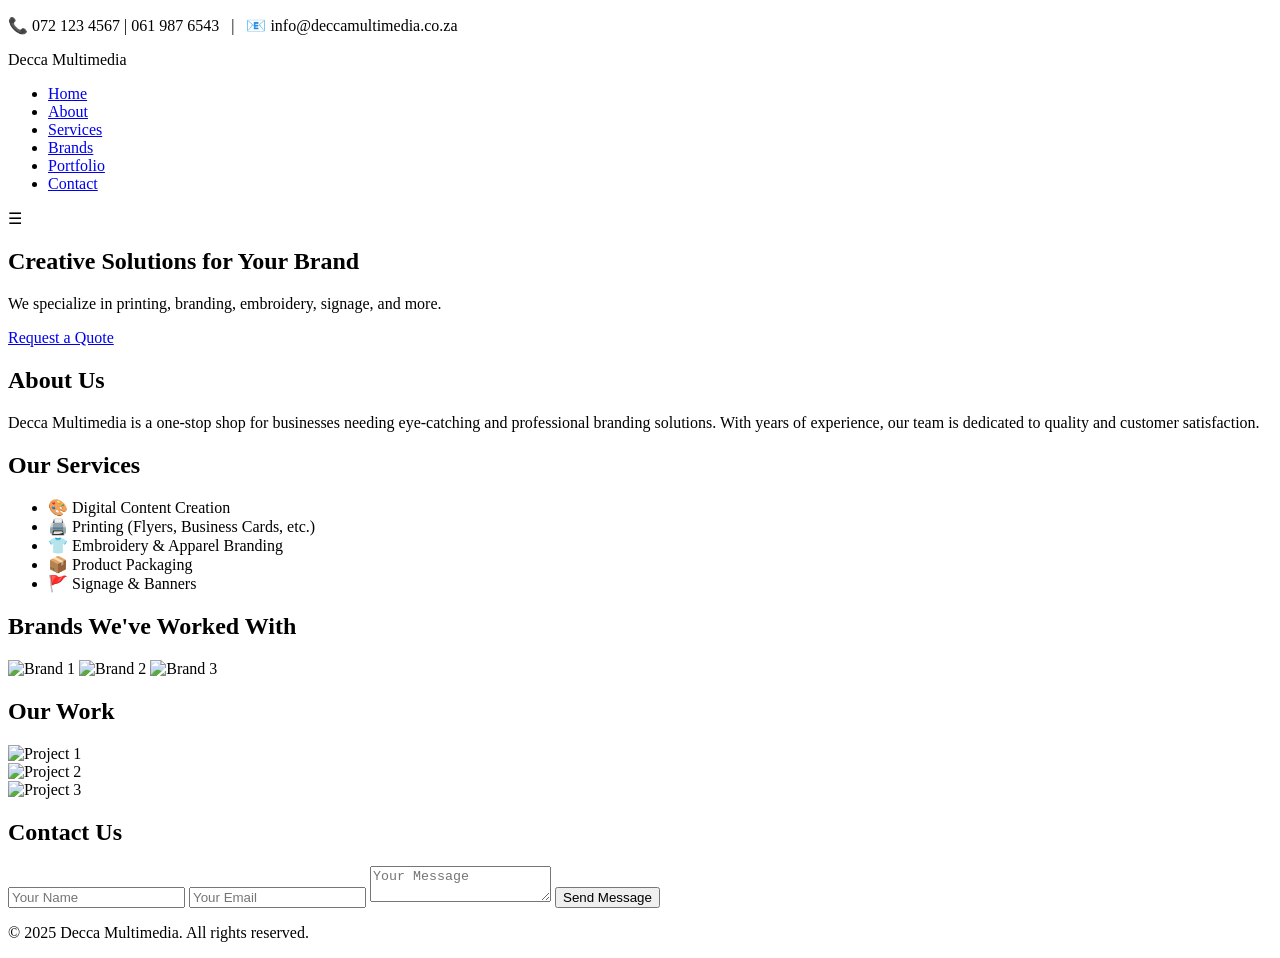
==== home.html @ 1783478b "First commit" ====
<!DOCTYPE html>
<html lang="en">
<head>
    <meta charset="UTF-8">
    <meta name="viewport" content="width=device-width, initial-scale=1.0">
    <title>Decca Multimedia | Home</title>
    <link rel="stylesheet" href="styles.css">
     <link rel="preconnect" href="https://fonts.googleapis.com">
  <link rel="preconnect" href="https://fonts.gstatic.com" crossorigin>
  <link href="https://fonts.googleapis.com/css2?family=Poppins:wght@400;600&display=swap" rel="stylesheet">
</head>
<body>
     <!-- Top Contact Info -->
  <div class="top-contact">
    <div class="container">
      <p>📞 072 123 4567 | 061 987 6543 &nbsp; | &nbsp; 📧 info@deccamultimedia.co.za</p>
    </div>
  </div>

   <!-- Navigation -->
  <header class="navbar">
    <div class="container">
      <div class="logo">Decca Multimedia</div>
      <nav>
        <ul class="nav-links" id="navLinks">
          <li><a href="#home">Home</a></li>
          <li><a href="#about">About</a></li>
          <li><a href="#services">Services</a></li>
          <li><a href="#brands">Brands</a></li>
          <li><a href="#portfolio">Portfolio</a></li>
          <li><a href="#contact">Contact</a></li>
        </ul>
        <div class="menu-toggle" id="menuToggle">☰</div>
      </nav>
    </div>
  </header>

   <!-- Hero Section -->
  <section class="hero" id="home">
    <div class="hero-content">
      <h1>Creative Solutions for Your Brand</h1>
      <p>We specialize in printing, branding, embroidery, signage, and more.</p>
      <a href="#contact" class="cta-button">Request a Quote</a>
    </div>
  </section>

  <!-- About Section -->
  <section class="about" id="about">
    <div class="container">
      <h2>About Us</h2>
      <p>Decca Multimedia is a one-stop shop for businesses needing eye-catching and professional branding solutions. With years of experience, our team is dedicated to quality and customer satisfaction.</p>
    </div>
  </section>

  <!-- Services Section -->
  <section class="services" id="services">
    <div class="container">
      <h2>Our Services</h2>
      <ul class="service-list">
        <li>🎨 Digital Content Creation</li>
        <li>🖨️ Printing (Flyers, Business Cards, etc.)</li>
        <li>👕 Embroidery & Apparel Branding</li>
        <li>📦 Product Packaging</li>
        <li>🚩 Signage & Banners</li>
      </ul>
    </div>
  </section>

  <!-- Brands Section -->
  <section class="brands" id="brands">
    <div class="container">
      <h2>Brands We've Worked With</h2>
      <div class="brands-logos">
        <!-- Replace with actual logos/images -->
        <img src="brand1.png" alt="Brand 1">
        <img src="brand2.png" alt="Brand 2">
        <img src="brand3.png" alt="Brand 3">
      </div>
    </div>
  </section>

  <!-- Portfolio / Carousel Section -->
  <section class="portfolio" id="portfolio">
    <div class="container">
      <h2>Our Work</h2>
      <div class="carousel-container" id="carouselContainer">
        <div class="carousel-slide"><img src="work1.jpg" alt="Project 1" /></div>
        <div class="carousel-slide"><img src="work2.jpg" alt="Project 2" /></div>
        <div class="carousel-slide"><img src="work3.jpg" alt="Project 3" /></div>
      </div>
    </div>
  </section>

  <!-- Contact Section -->
  <section class="contact" id="contact">
    <div class="container">
      <h2>Contact Us</h2>
      <form action="#" method="POST" class="contact-form">
        <input type="text" name="name" placeholder="Your Name" required />
        <input type="email" name="email" placeholder="Your Email" required />
        <textarea name="message" placeholder="Your Message" required></textarea>
        <button type="submit" class="cta-button">Send Message</button>
      </form>
    </div>
  </section>

  <!-- Footer -->
  <footer>
    <p>&copy; 2025 Decca Multimedia. All rights reserved.</p>
  </footer>
    

    <script src="js/index.js"></script>
</body>
</html>
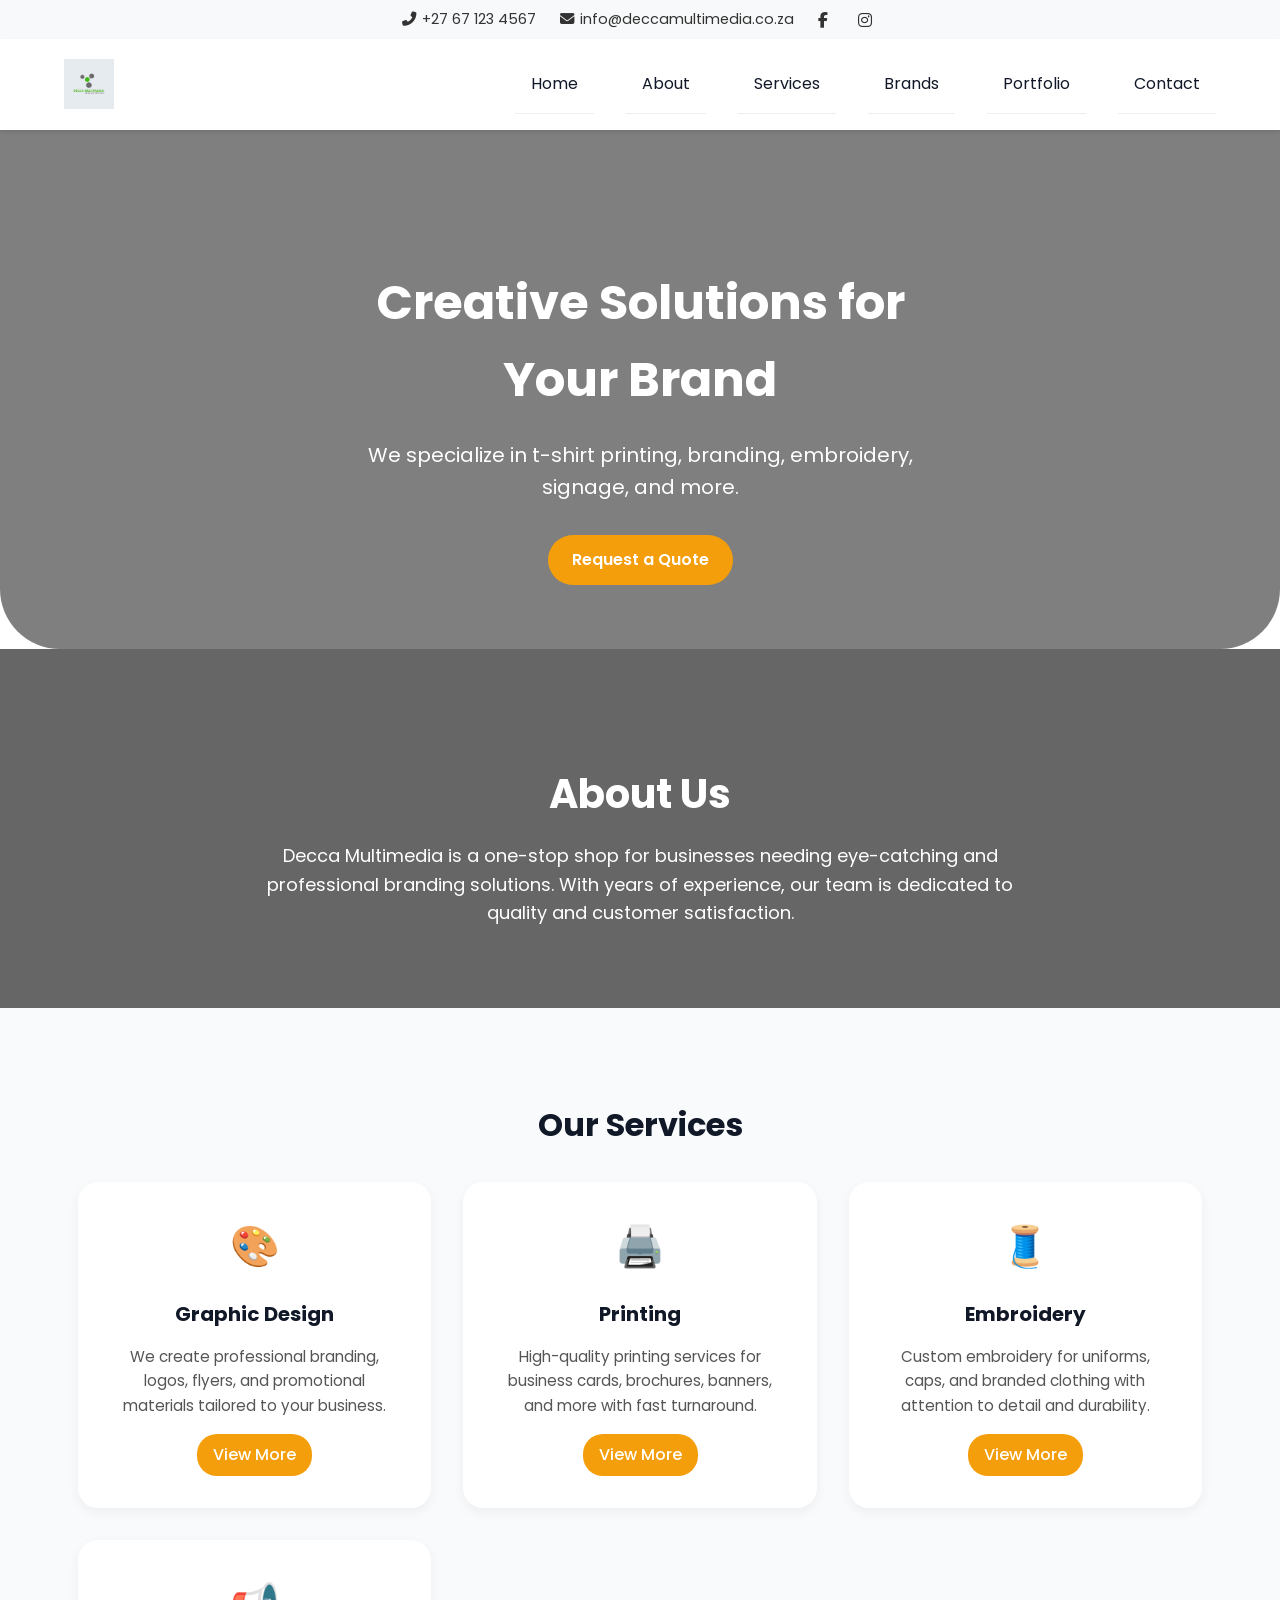
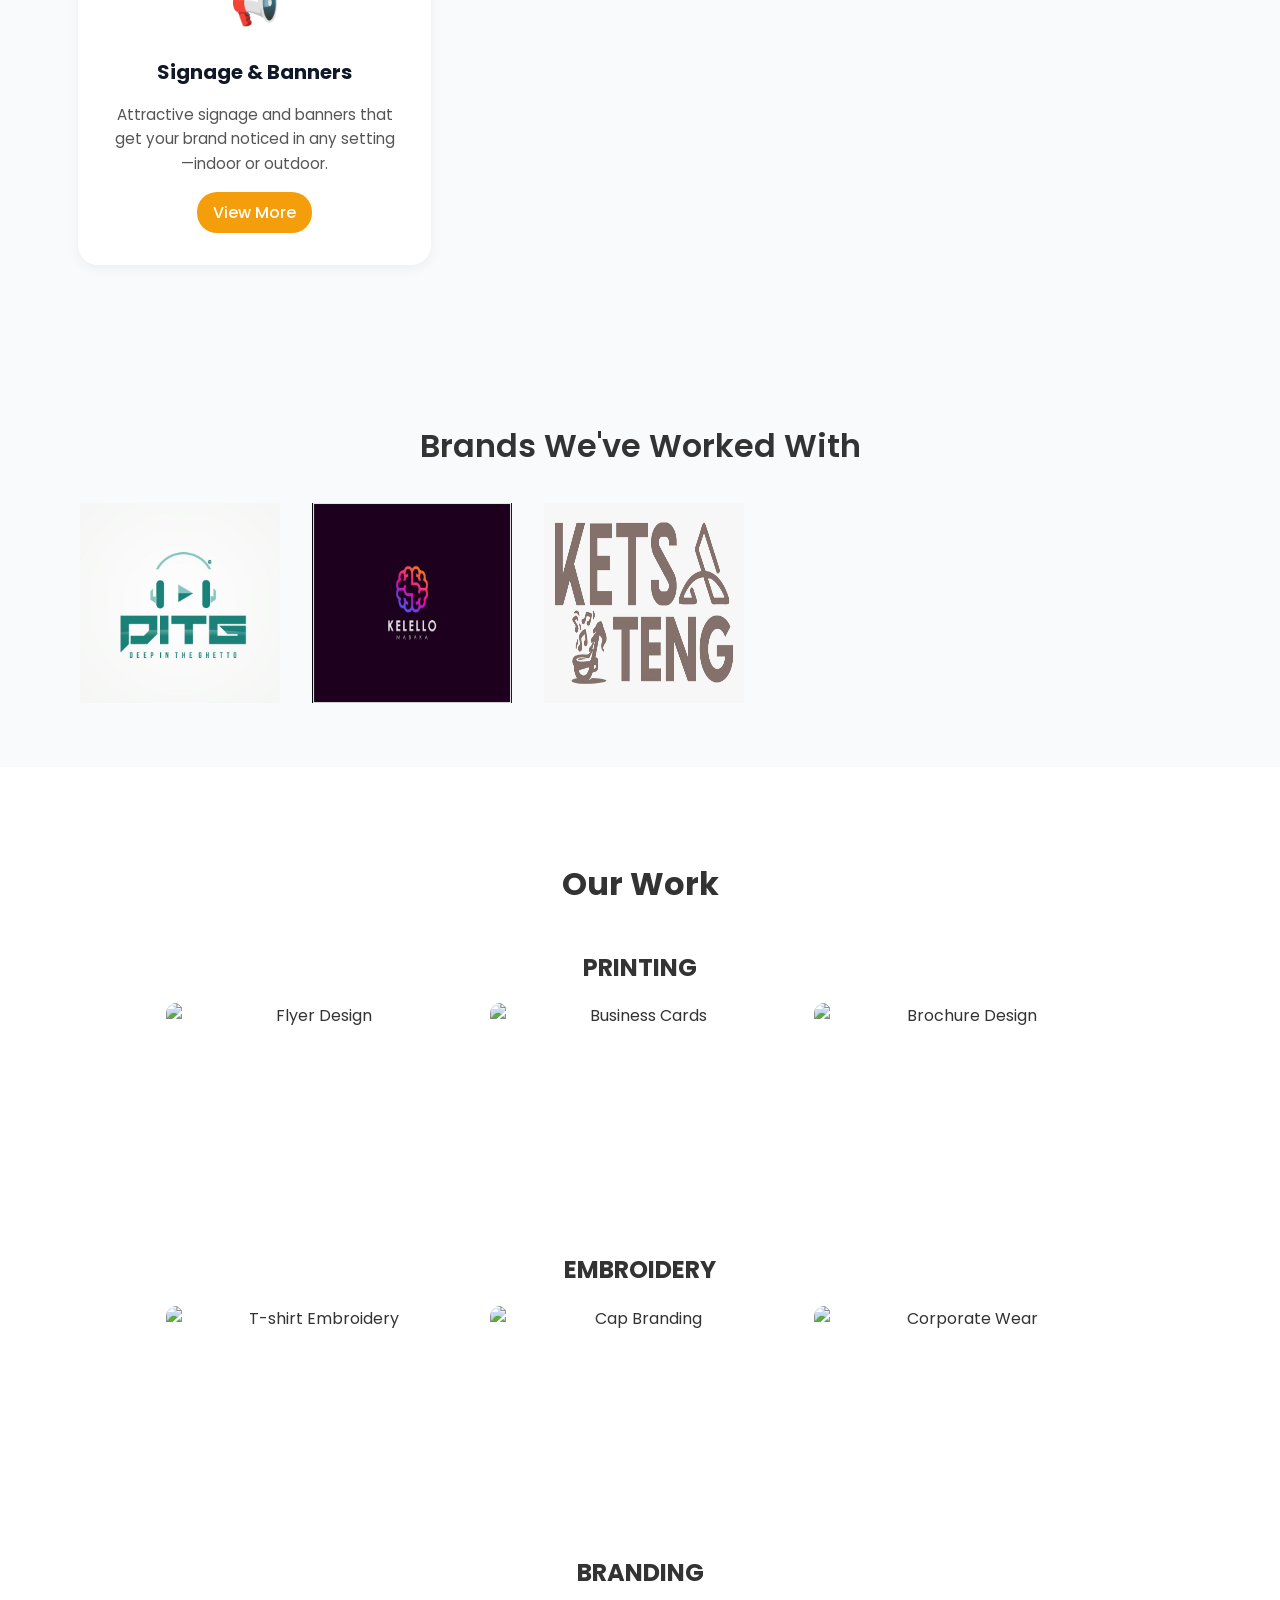
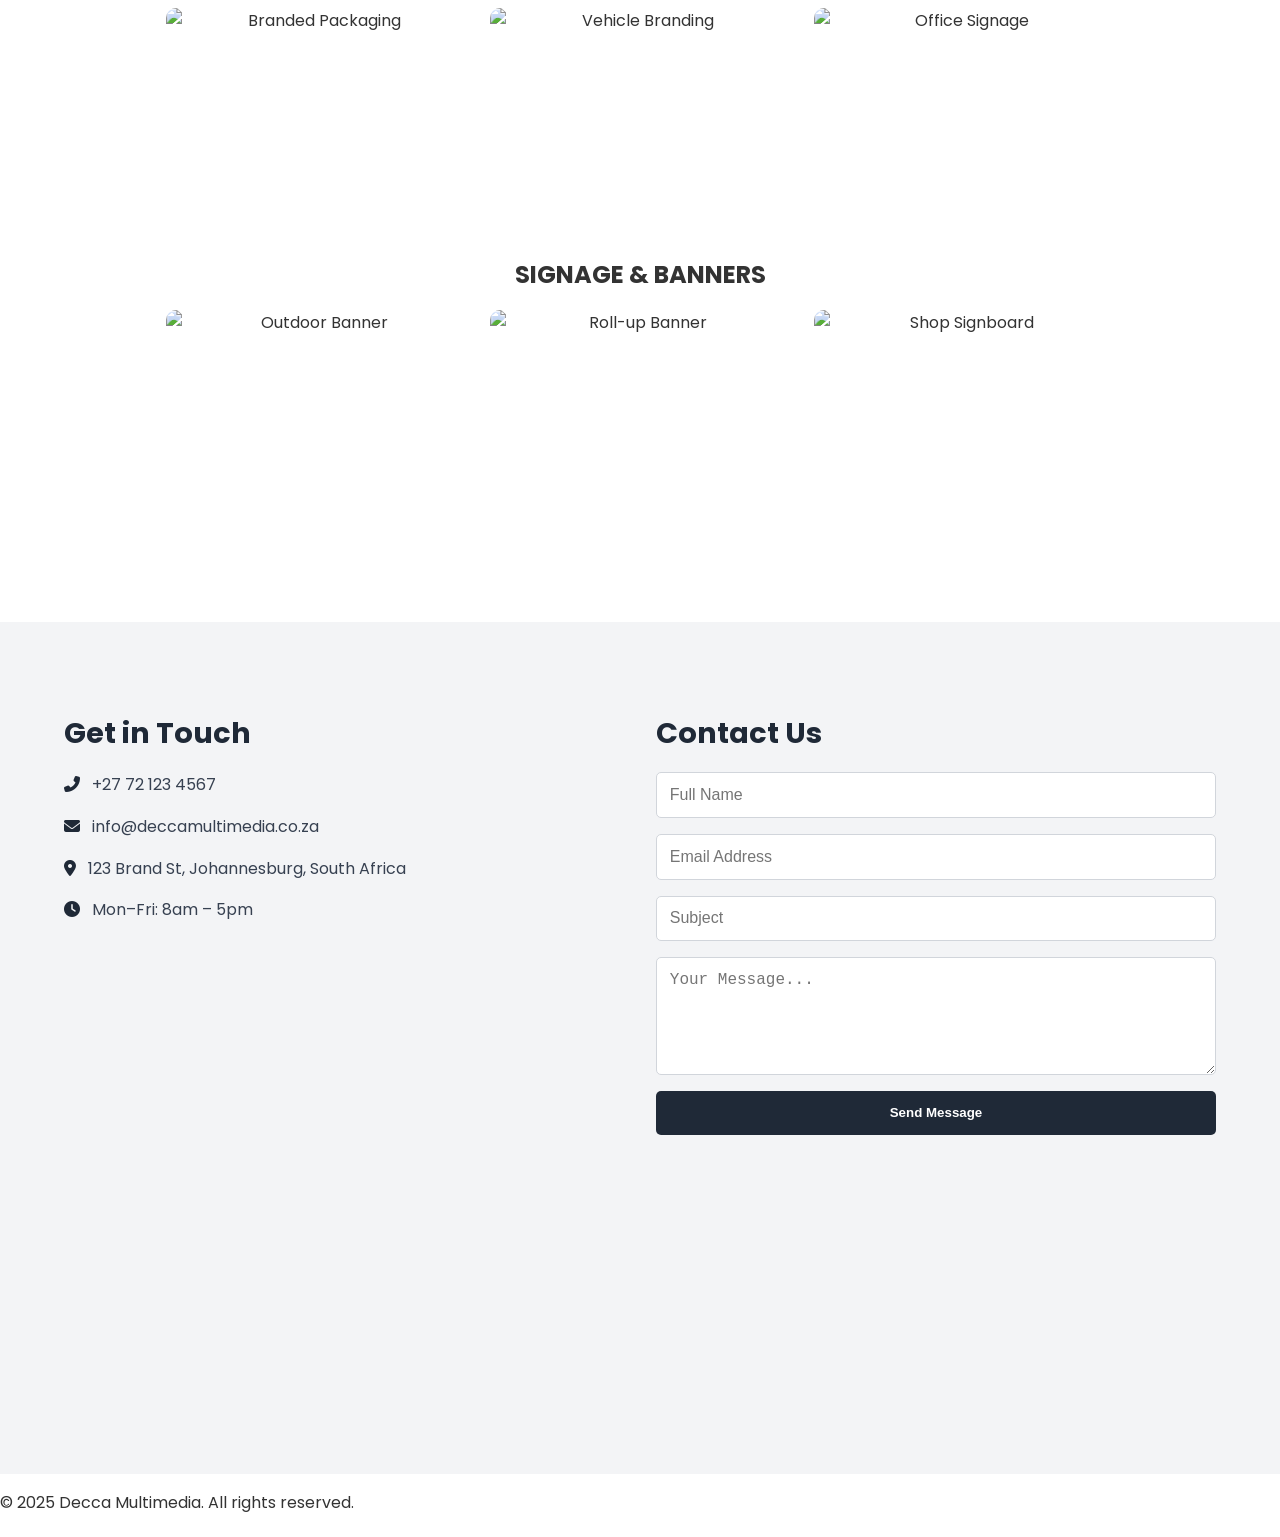
==== commit 569d28a5: "Layout updated" ====
--- a/home.html
+++ b/home.html
@@ -1,115 +1,275 @@
 <!DOCTYPE html>
 <html lang="en">
-<head>
-    <meta charset="UTF-8">
-    <meta name="viewport" content="width=device-width, initial-scale=1.0">
+  <head>
+    <meta charset="UTF-8" />
+    <meta name="viewport" content="width=device-width, initial-scale=1.0" />
     <title>Decca Multimedia | Home</title>
-    <link rel="stylesheet" href="styles.css">
-     <link rel="preconnect" href="https://fonts.googleapis.com">
-  <link rel="preconnect" href="https://fonts.gstatic.com" crossorigin>
-  <link href="https://fonts.googleapis.com/css2?family=Poppins:wght@400;600&display=swap" rel="stylesheet">
-</head>
-<body>
-     <!-- Top Contact Info -->
-  <div class="top-contact">
-    <div class="container">
-      <p>📞 072 123 4567 | 061 987 6543 &nbsp; | &nbsp; 📧 info@deccamultimedia.co.za</p>
+    <link rel="stylesheet" href="styles.css" />
+    <link rel="preconnect" href="https://fonts.googleapis.com" />
+    <link rel="preconnect" href="https://fonts.gstatic.com" crossorigin />
+    <link
+      href="https://fonts.googleapis.com/css2?family=Poppins:wght@400;600&display=swap"
+      rel="stylesheet"
+    />
+    <link
+      rel="stylesheet"
+      href="https://cdnjs.cloudflare.com/ajax/libs/font-awesome/6.5.0/css/all.min.css"
+    />
+    <link
+      rel="stylesheet"
+      href="https://cdnjs.cloudflare.com/ajax/libs/aos/2.3.4/aos.css"
+    />
+  </head>
+  <body>
+    <!-- Top Contact Information -->
+    <div class="top-contact">
+      <div class="contact-left">
+        <!-- <a href="tel:+27721234567"
+          ><i class="fas fa-phone-alt"></i> +27 72 123 4567</a
+        > -->
+        <a href="tel:+27671234567"
+          ><i class="fas fa-phone-alt"></i> +27 67 123 4567</a
+        >
+        <a href="mailto:info@deccamultimedia.co.za"
+          ><i class="fas fa-envelope"></i> info@deccamultimedia.co.za</a
+        >
+      </div>
+
+      <div class="contact-right">
+        <a href="https://facebook.com/deccamultimedia" target="_blank"
+          ><i class="fab fa-facebook-f"></i
+        ></a>
+        <a href="https://instagram.com/deccamultimedia" target="_blank"
+          ><i class="fab fa-instagram"></i
+        ></a>
+      </div>
     </div>
-  </div>
-
-   <!-- Navigation -->
-  <header class="navbar">
-    <div class="container">
-      <div class="logo">Decca Multimedia</div>
-      <nav>
-        <ul class="nav-links" id="navLinks">
-          <li><a href="#home">Home</a></li>
-          <li><a href="#about">About</a></li>
-          <li><a href="#services">Services</a></li>
-          <li><a href="#brands">Brands</a></li>
-          <li><a href="#portfolio">Portfolio</a></li>
-          <li><a href="#contact">Contact</a></li>
-        </ul>
-        <div class="menu-toggle" id="menuToggle">☰</div>
-      </nav>
-    </div>
-  </header>
-
-   <!-- Hero Section -->
-  <section class="hero" id="home">
-    <div class="hero-content">
-      <h1>Creative Solutions for Your Brand</h1>
-      <p>We specialize in printing, branding, embroidery, signage, and more.</p>
-      <a href="#contact" class="cta-button">Request a Quote</a>
-    </div>
-  </section>
-
-  <!-- About Section -->
-  <section class="about" id="about">
-    <div class="container">
-      <h2>About Us</h2>
-      <p>Decca Multimedia is a one-stop shop for businesses needing eye-catching and professional branding solutions. With years of experience, our team is dedicated to quality and customer satisfaction.</p>
-    </div>
-  </section>
-
-  <!-- Services Section -->
-  <section class="services" id="services">
-    <div class="container">
-      <h2>Our Services</h2>
-      <ul class="service-list">
-        <li>🎨 Digital Content Creation</li>
-        <li>🖨️ Printing (Flyers, Business Cards, etc.)</li>
-        <li>👕 Embroidery & Apparel Branding</li>
-        <li>📦 Product Packaging</li>
-        <li>🚩 Signage & Banners</li>
-      </ul>
-    </div>
-  </section>
-
-  <!-- Brands Section -->
-  <section class="brands" id="brands">
-    <div class="container">
-      <h2>Brands We've Worked With</h2>
-      <div class="brands-logos">
-        <!-- Replace with actual logos/images -->
-        <img src="brand1.png" alt="Brand 1">
-        <img src="brand2.png" alt="Brand 2">
-        <img src="brand3.png" alt="Brand 3">
-      </div>
-    </div>
-  </section>
-
-  <!-- Portfolio / Carousel Section -->
-  <section class="portfolio" id="portfolio">
-    <div class="container">
-      <h2>Our Work</h2>
-      <div class="carousel-container" id="carouselContainer">
-        <div class="carousel-slide"><img src="work1.jpg" alt="Project 1" /></div>
-        <div class="carousel-slide"><img src="work2.jpg" alt="Project 2" /></div>
-        <div class="carousel-slide"><img src="work3.jpg" alt="Project 3" /></div>
-      </div>
-    </div>
-  </section>
-
-  <!-- Contact Section -->
-  <section class="contact" id="contact">
-    <div class="container">
-      <h2>Contact Us</h2>
-      <form action="#" method="POST" class="contact-form">
-        <input type="text" name="name" placeholder="Your Name" required />
-        <input type="email" name="email" placeholder="Your Email" required />
-        <textarea name="message" placeholder="Your Message" required></textarea>
-        <button type="submit" class="cta-button">Send Message</button>
-      </form>
-    </div>
-  </section>
-
-  <!-- Footer -->
-  <footer>
-    <p>&copy; 2025 Decca Multimedia. All rights reserved.</p>
-  </footer>
-    
+
+    <!-- Navigation -->
+    <header class="navbar">
+      <div class="container">
+        <a href="#" class="logo">
+          <img src="images/decca-logo.jpg" alt="Decca Multimedia Logo" />
+        </a>
+
+        <nav>
+          <ul class="nav-links" id="navLinks">
+            <li><a href="#home">Home</a></li>
+            <li><a href="#about">About</a></li>
+            <li><a href="#services">Services</a></li>
+            <li><a href="#brands">Brands</a></li>
+            <li><a href="#portfolio">Portfolio</a></li>
+            <li><a href="#contact">Contact</a></li>
+          </ul>
+          <div class="menu-toggle" id="menuToggle">MENU ☰</div>
+        </nav>
+      </div>
+    </header>
+
+    <!-- Hero Section -->
+    <section class="hero" id="home">
+      <div class="hero-content">
+        <h1>Creative Solutions for Your Brand</h1>
+        <p>
+          We specialize in t-shirt printing, branding, embroidery, signage, and
+          more.
+        </p>
+        <a href="#contact" class="cta-button">Request a Quote</a>
+      </div>
+    </section>
+
+    <!-- About Section -->
+    <section class="about" id="about">
+      <div class="container">
+        <h2>About Us</h2>
+        <p>
+          Decca Multimedia is a one-stop shop for businesses needing
+          eye-catching and professional branding solutions. With years of
+          experience, our team is dedicated to quality and customer
+          satisfaction.
+        </p>
+      </div>
+    </section>
+
+    <!-- Services Section -->
+    <section id="services" class="services">
+      <div class="container">
+        <h2>Our Services</h2>
+        <div class="service-list">
+          <!-- Service Card 1 -->
+          <div class="service-card">
+            <div class="service-icon">🎨</div>
+            <h3>Graphic Design</h3>
+            <p>
+              We create professional branding, logos, flyers, and promotional
+              materials tailored to your business.
+            </p>
+            <a href="#graphic-design" class="view-more">View More</a>
+          </div>
+
+          <!-- Service Card 2 -->
+          <div class="service-card">
+            <div class="service-icon">🖨️</div>
+            <h3>Printing</h3>
+            <p>
+              High-quality printing services for business cards, brochures,
+              banners, and more with fast turnaround.
+            </p>
+            <a href="#printing" class="view-more">View More</a>
+          </div>
+
+          <!-- Service Card 3 -->
+          <div class="service-card">
+            <div class="service-icon">🧵</div>
+            <h3>Embroidery</h3>
+            <p>
+              Custom embroidery for uniforms, caps, and branded clothing with
+              attention to detail and durability.
+            </p>
+            <a href="#embroidery" class="view-more">View More</a>
+          </div>
+
+          <!-- Service Card 4 -->
+          <div class="service-card">
+            <div class="service-icon">📢</div>
+            <h3>Signage & Banners</h3>
+            <p>
+              Attractive signage and banners that get your brand noticed in any
+              setting—indoor or outdoor.
+            </p>
+            <a href="#signage" class="view-more">View More</a>
+          </div>
+        </div>
+      </div>
+    </section>
+
+    <!-- Brands Section -->
+    <section id="brands" class="brands">
+      <div class="container">
+        <h2>Brands We've Worked With</h2>
+        <div class="brand-slider">
+          <div class="brand-track">
+            <!-- Repeat images for seamless looping -->
+            <img src="images/brands/DITG.jpg" alt="Deep In The Ghetto" />
+            <img src="images/brands/kelello-mabaka.jpg" alt="Kelello Mabaka" />
+            <img src="images/brands/ketsa-teng.jpg" alt="Ketsa Teng" />
+            <!-- <img src="images/brand4.png" alt="Brand 4">
+        <img src="images/brand1.png" alt="Brand 1 Duplicate">
+        <img src="images/brand2.png" alt="Brand 2 Duplicate">
+        <img src="images/brand3.png" alt="Brand 3 Duplicate">
+        <img src="images/brand4.png" alt="Brand 4 Duplicate"> -->
+          </div>
+        </div>
+      </div>
+    </section>
+    <!-- Portfolio Section -->
+    <section id="portfolio" class="portfolio">
+      <div class="container">
+        <h2>Our Work</h2>
+
+        <!-- Category: Printing -->
+        <div class="portfolio-category">
+          <h3>Printing</h3>
+          <div class="portfolio-grid">
+            <img src="images/printing1.jpg" alt="Flyer Design" />
+            <img src="images/printing2.jpg" alt="Business Cards" />
+            <img src="images/printing3.jpg" alt="Brochure Design" />
+          </div>
+        </div>
+
+        <!-- Category: Embroidery -->
+        <div class="portfolio-category">
+          <h3>Embroidery</h3>
+          <div class="portfolio-grid">
+            <img src="images/embroidery1.jpg" alt="T-shirt Embroidery" />
+            <img src="images/embroidery2.jpg" alt="Cap Branding" />
+            <img src="images/embroidery3.jpg" alt="Corporate Wear" />
+          </div>
+        </div>
+
+        <!-- Category: Branding -->
+        <div class="portfolio-category">
+          <h3>Branding</h3>
+          <div class="portfolio-grid">
+            <img src="images/branding1.jpg" alt="Branded Packaging" />
+            <img src="images/branding2.jpg" alt="Vehicle Branding" />
+            <img src="images/branding3.jpg" alt="Office Signage" />
+          </div>
+        </div>
+
+        <!-- Category: Signage & Banners -->
+        <div class="portfolio-category">
+          <h3>Signage & Banners</h3>
+          <div class="portfolio-grid">
+            <img src="images/signage1.jpg" alt="Outdoor Banner" />
+            <img src="images/signage2.jpg" alt="Roll-up Banner" />
+            <img src="images/signage3.jpg" alt="Shop Signboard" />
+          </div>
+        </div>
+      </div>
+    </section>
+
+    <!-- Contact Section -->
+    <section id="contact" class="contact">
+      <div class="container contact-wrapper">
+        <!-- Left: Contact Info -->
+        <div class="contact-info" data-aos="fade-right">
+          <h2>Get in Touch</h2>
+          <p><i class="fas fa-phone-alt"></i> +27 72 123 4567</p>
+          <p><i class="fas fa-envelope"></i> info@deccamultimedia.co.za</p>
+          <p>
+            <i class="fas fa-map-marker-alt"></i> 123 Brand St, Johannesburg,
+            South Africa
+          </p>
+          <p><i class="fas fa-clock"></i> Mon–Fri: 8am – 5pm</p>
+        </div>
+
+        <!-- Right: Contact Form -->
+        <div class="contact-form">
+          <h2>Contact Us</h2>
+          <form action="#" method="POST">
+            <input type="text" name="name" placeholder="Full Name" required />
+            <input
+              type="email"
+              name="email"
+              placeholder="Email Address"
+              required
+            />
+            <input type="text" name="subject" placeholder="Subject" required />
+            <textarea
+              name="message"
+              rows="5"
+              placeholder="Your Message..."
+              required
+            ></textarea>
+            <button type="submit">Send Message</button>
+          </form>
+        </div>
+      </div>
+
+      <!-- Map Section -->
+      <div class="map">
+        <iframe
+          src="https://www.google.com/maps/embed?pb=!1m18!1m12!1m3!1d3582.024950716552!2d28.0473053144987!3d-26.204102983440584!2m3!1f0!2f0!3f0!3m2!1i1024!2i768!4f13.1!3m3!1m2!1s0x1e9509d74df6f8ef%3A0xc253a4d70b8b3c0e!2sJohannesburg!5e0!3m2!1sen!2sza!4v1623760951101!5m2!1sen!2sza"
+          width="100%"
+          height="300"
+          style="border: 0"
+          allowfullscreen=""
+          loading="lazy"
+        >
+        </iframe>
+      </div>
+    </section>
+
+    <!-- Footer -->
+    <footer>
+      <p>&copy; 2025 Decca Multimedia. All rights reserved.</p>
+    </footer>
 
     <script src="js/index.js"></script>
-</body>
-</html>+    <script src="https://cdnjs.cloudflare.com/ajax/libs/aos/2.3.4/aos.js"></script>
+    <script>
+      AOS.init();
+    </script>
+  </body>
+</html>
--- a/styles.css
+++ b/styles.css
@@ -0,0 +1,536 @@
+/* Mobile-first default styles */
+html {
+  scroll-behavior: smooth;
+}
+body {
+  font-family: 'Poppins', sans-serif;
+  margin: 0;
+  padding: 0;
+  line-height: 1.6;
+  color: #333;
+  background-color: #fff;
+}
+
+.container {
+  width: 90%;
+  margin: 0 auto;
+  max-width: 1200px;
+}
+/* Top Contact Info */
+.top-contact {
+  display: flex;
+  flex-direction: column;
+  justify-content: center;
+  align-items: center;
+  padding: 0.5rem 1rem;
+  background-color: #f8f9fa;
+  font-size: 0.9rem;
+  color: #333;
+}
+
+.top-contact a {
+  color: #333;
+  text-decoration: none;
+  margin: 0.2rem 0.5rem;
+  display: inline-flex;
+  align-items: center;
+}
+
+.top-contact a i {
+  margin-right: 6px;
+}
+
+.contact-left,
+.contact-right {
+  display: flex;
+  flex-wrap: wrap;
+  justify-content: center;
+  align-items: center;
+}
+
+.contact-right a {
+  font-size: 1rem;
+  margin-left: 10px;
+  transition: color 0.3s ease;
+}
+
+.contact-right a:hover {
+  color: #1d4ed8;
+}
+
+/* Tablet and up */
+@media (min-width: 768px) {
+  .top-contact {
+    flex-direction: row;
+  }
+
+  .contact-left {
+    justify-content: flex-start;
+  }
+
+  .contact-right {
+    justify-content: flex-end;
+  }
+
+  .top-contact a {
+    margin: 0 0.75rem;
+  }
+}
+
+/* Navigation Bar */
+.navbar {
+  background-color: #fff;
+  box-shadow: 0 2px 4px rgba(0, 0, 0, 0.1);
+  position: sticky;
+  top: 0;
+  z-index: 1000;
+}
+
+.navbar .container {
+  display: flex;
+  justify-content: space-between;
+  align-items: center;
+  padding: 1rem 0;
+}
+
+.logo img {
+  height: 50px; /* Adjust height to fit nicely in nav */
+  width: auto;
+  object-fit: contain;
+  display: block;
+}
+
+@media (max-width: 768px) {
+  .logo img {
+    height: 40px; /* Slightly smaller logo on mobile */
+  }
+}
+
+/* Navigation Section */
+.nav-links {
+  list-style: none;
+  padding: 0;
+  margin: 0;
+  display: none;
+  flex-direction: column;
+  background-color: #fff;
+  position: absolute;
+  top: 100%;
+  left: 0;
+  width: 100%;
+  border-top: 1px solid #ddd;
+}
+
+.nav-links li {
+  border-bottom: 1px solid #eee;
+}
+
+.nav-links a {
+  display: block;
+  padding: 1rem;
+  text-decoration: none;
+  color: #111827;
+  transition: background 0.3s;
+}
+
+.nav-links a:hover {
+  background-color: #f3f4f6;
+}
+
+.menu-toggle {
+  font-size: 1.5rem;
+  cursor: pointer;
+  color: #111827;
+}
+
+/* Show nav on medium and larger screens */
+@media (min-width: 768px) {
+  .nav-links {
+    display: flex;
+    position: static;
+    flex-direction: row;
+    gap: 2rem;
+    border: none;
+    background: none;
+  }
+
+  .menu-toggle {
+    display: none;
+  }
+}
+
+/* Hero Section */
+.hero {
+  position: relative;
+  background: url('https://media.istockphoto.com/id/2149181352/photo/portrait-of-print-shop-worker-using-heating-press-on-textile-product.jpg?s=1024x1024&w=is&k=20&c=sspBN5gaa6JrV4J2sNCflNQURsnlLBl7uGQqFxxwc74=')
+    center/cover no-repeat;
+  color: #fff;
+  text-align: center;
+  padding: 6rem 1rem 4rem;
+  overflow: hidden;
+  border-bottom-left-radius: 60px;
+  border-bottom-right-radius: 60px;
+}
+
+.hero::before {
+  content: '';
+  position: absolute;
+  top: 0;
+  right: 0;
+  bottom: 0;
+  left: 0;
+  background: rgba(0, 0, 0, 0.5);
+  z-index: 0;
+}
+
+.hero-content {
+  position: relative;
+  z-index: 1;
+  max-width: 600px;
+  margin: 0 auto;
+}
+
+.hero h1 {
+  font-size: 2rem;
+  margin-bottom: 1rem;
+}
+
+.hero p {
+  font-size: 1rem;
+  margin-bottom: 2rem;
+}
+
+.cta-button {
+  display: inline-block;
+  background-color: #f59e0b;
+  color: #fff;
+  padding: 0.75rem 1.5rem;
+  text-decoration: none;
+  border-radius: 30px;
+  font-weight: 600;
+  transition: background 0.3s;
+}
+
+.cta-button:hover {
+  background-color: #d97706;
+}
+
+@media (min-width: 768px) {
+  .hero h1 {
+    font-size: 3rem;
+  }
+
+  .hero p {
+    font-size: 1.25rem;
+  }
+}
+
+/* About Section */
+.about {
+  position: relative;
+  background: url('https://media.istockphoto.com/id/1266994277/photo/we-are-unique-digital-print-workshop-so-we-are-perfect-for-your-alternative-style.jpg?s=1024x1024&w=is&k=20&c=uir3tFNSc2ywRLez37ad1x9d-uoOeJHxKv5n6hFkNTM=')
+    center/cover fixed no-repeat;
+  color: #fff;
+  text-align: center;
+  padding: 5rem 1rem;
+  z-index: 1;
+}
+
+.about::before {
+  content: '';
+  position: absolute;
+  top: 0;
+  left: 0;
+  right: 0;
+  bottom: 0;
+  background-color: rgba(0, 0, 0, 0.6);
+  z-index: 0;
+}
+
+.about .container {
+  position: relative;
+  z-index: 1;
+}
+
+.about h2 {
+  font-size: 2rem;
+  margin-bottom: 1rem;
+}
+
+.about p {
+  font-size: 1rem;
+  max-width: 800px;
+  margin: 0 auto;
+}
+
+@media (min-width: 768px) {
+  .about h2 {
+    font-size: 2.5rem;
+  }
+
+  .about p {
+    font-size: 1.125rem;
+  }
+}
+
+/* Services Section */
+.services {
+  padding: 4rem 1rem;
+  background-color: #f9fafb;
+  text-align: center;
+}
+
+.services h2 {
+  font-size: 2rem;
+  margin-bottom: 2rem;
+  color: #111827;
+}
+
+.service-list {
+  display: grid;
+  gap: 2rem;
+  grid-template-columns: 1fr;
+}
+
+.service-card {
+  background-color: #fff;
+  padding: 2rem;
+  border-radius: 20px;
+  box-shadow: 0 4px 12px rgba(0, 0, 0, 0.05);
+  transition: transform 0.3s;
+}
+
+.service-card:hover {
+  transform: translateY(-5px);
+}
+
+.service-icon {
+  font-size: 2.5rem;
+  margin-bottom: 1rem;
+  color: #f59e0b;
+}
+
+.service-card h3 {
+  font-size: 1.25rem;
+  margin-bottom: 0.5rem;
+  color: #111827;
+}
+
+.service-card p {
+  font-size: 0.95rem;
+  color: #555;
+  margin-bottom: 1rem;
+}
+
+.service-card .view-more {
+  display: inline-block;
+  padding: 0.5rem 1rem;
+  background-color: #f59e0b;
+  color: #fff;
+  border-radius: 20px;
+  text-decoration: none;
+  font-weight: 500;
+  transition: background 0.3s;
+}
+
+.service-card .view-more:hover {
+  background-color: #d97706;
+}
+
+@media (min-width: 640px) {
+  .service-list {
+    grid-template-columns: repeat(2, 1fr);
+  }
+}
+
+@media (min-width: 1024px) {
+  .service-list {
+    grid-template-columns: repeat(3, 1fr);
+  }
+}
+
+/* Brands Section */
+.brands {
+  padding: 4rem 0;
+  background-color: #f9fafb;
+  text-align: center;
+}
+
+.brands h2 {
+  margin-bottom: 2rem;
+  font-size: 2rem;
+  font-weight: 600;
+}
+
+.brand-slider {
+  overflow: hidden;
+  position: relative;
+}
+
+.brand-track {
+  display: flex;
+  width: calc(250px * 8); /* Adjust based on number of images */
+  animation: scrollBrands 20s linear infinite;
+}
+
+.brand-track img {
+  width: 200px;
+  height: auto;
+  margin: 0 1rem;
+  flex-shrink: 0;
+}
+
+/* Animation */
+@keyframes scrollBrands {
+  0% {
+    transform: translateX(0%);
+  }
+  100% {
+    transform: translateX(-50%);
+  }
+}
+
+/* Responsive tweak */
+@media (max-width: 600px) {
+  .brand-track img {
+    width: 150px;
+    margin: 0 0.5rem;
+  }
+}
+
+/* Portfolio Section */
+.portfolio {
+  padding: 4rem 0;
+  background-color: #fff;
+  text-align: center;
+}
+
+.portfolio h2 {
+  font-size: 2rem;
+  margin-bottom: 2.5rem;
+}
+
+.portfolio-category {
+  margin-bottom: 3rem;
+}
+
+.portfolio-category h3 {
+  font-size: 1.5rem;
+  margin-bottom: 1rem;
+  text-transform: uppercase;
+  color: #333;
+}
+
+.portfolio-grid {
+  display: flex;
+  flex-wrap: wrap;
+  justify-content: center;
+  gap: 1.5rem;
+}
+
+.portfolio-grid img {
+  width: 300px;
+  height: 200px;
+  object-fit: cover;
+  border-radius: 10px;
+  transition: transform 0.3s ease, box-shadow 0.3s ease;
+}
+
+.portfolio-grid img:hover {
+  transform: scale(1.05);
+  box-shadow: 0 8px 20px rgba(0, 0, 0, 0.15);
+}
+
+/* Mobile first */
+@media (max-width: 768px) {
+  .portfolio-grid img {
+    width: 90%;
+    height: auto;
+  }
+}
+
+/* Contact Section */
+.contact {
+  padding: 4rem 0 0;
+  background-color: #f3f4f6;
+}
+
+.contact-wrapper {
+  display: flex;
+  flex-wrap: wrap;
+  gap: 2rem;
+  justify-content: space-between;
+}
+.contact-info i {
+  margin-right: 8px;
+  color: #1f2937;
+}
+
+.contact-info,
+.contact-form {
+  flex: 1;
+  min-width: 280px;
+}
+
+.contact-info h2,
+.contact-form h2 {
+  margin-bottom: 1rem;
+  font-size: 1.8rem;
+  color: #1f2937;
+}
+
+.contact-info p {
+  margin-bottom: 0.8rem;
+  font-size: 1rem;
+  color: #374151;
+}
+
+.contact-form form {
+  display: flex;
+  flex-direction: column;
+  gap: 1rem;
+}
+
+.contact-form input,
+.contact-form textarea {
+  padding: 0.8rem;
+  border: 1px solid #d1d5db;
+  border-radius: 5px;
+  font-size: 1rem;
+  background: #fff;
+}
+
+.contact-form textarea {
+  resize: vertical;
+}
+
+.contact-form button {
+  padding: 0.9rem;
+  background-color: #1f2937;
+  color: #fff;
+  border: none;
+  border-radius: 5px;
+  font-weight: 600;
+  cursor: pointer;
+  transition: background 0.3s ease;
+}
+
+.contact-form button:hover {
+  background-color: #111827;
+}
+
+/* Map */
+.map {
+  margin-top: 2rem;
+}
+
+/* Responsive */
+@media (max-width: 768px) {
+  .contact-wrapper {
+    flex-direction: column;
+  }
+
+  .map iframe {
+    height: 250px;
+  }
+}
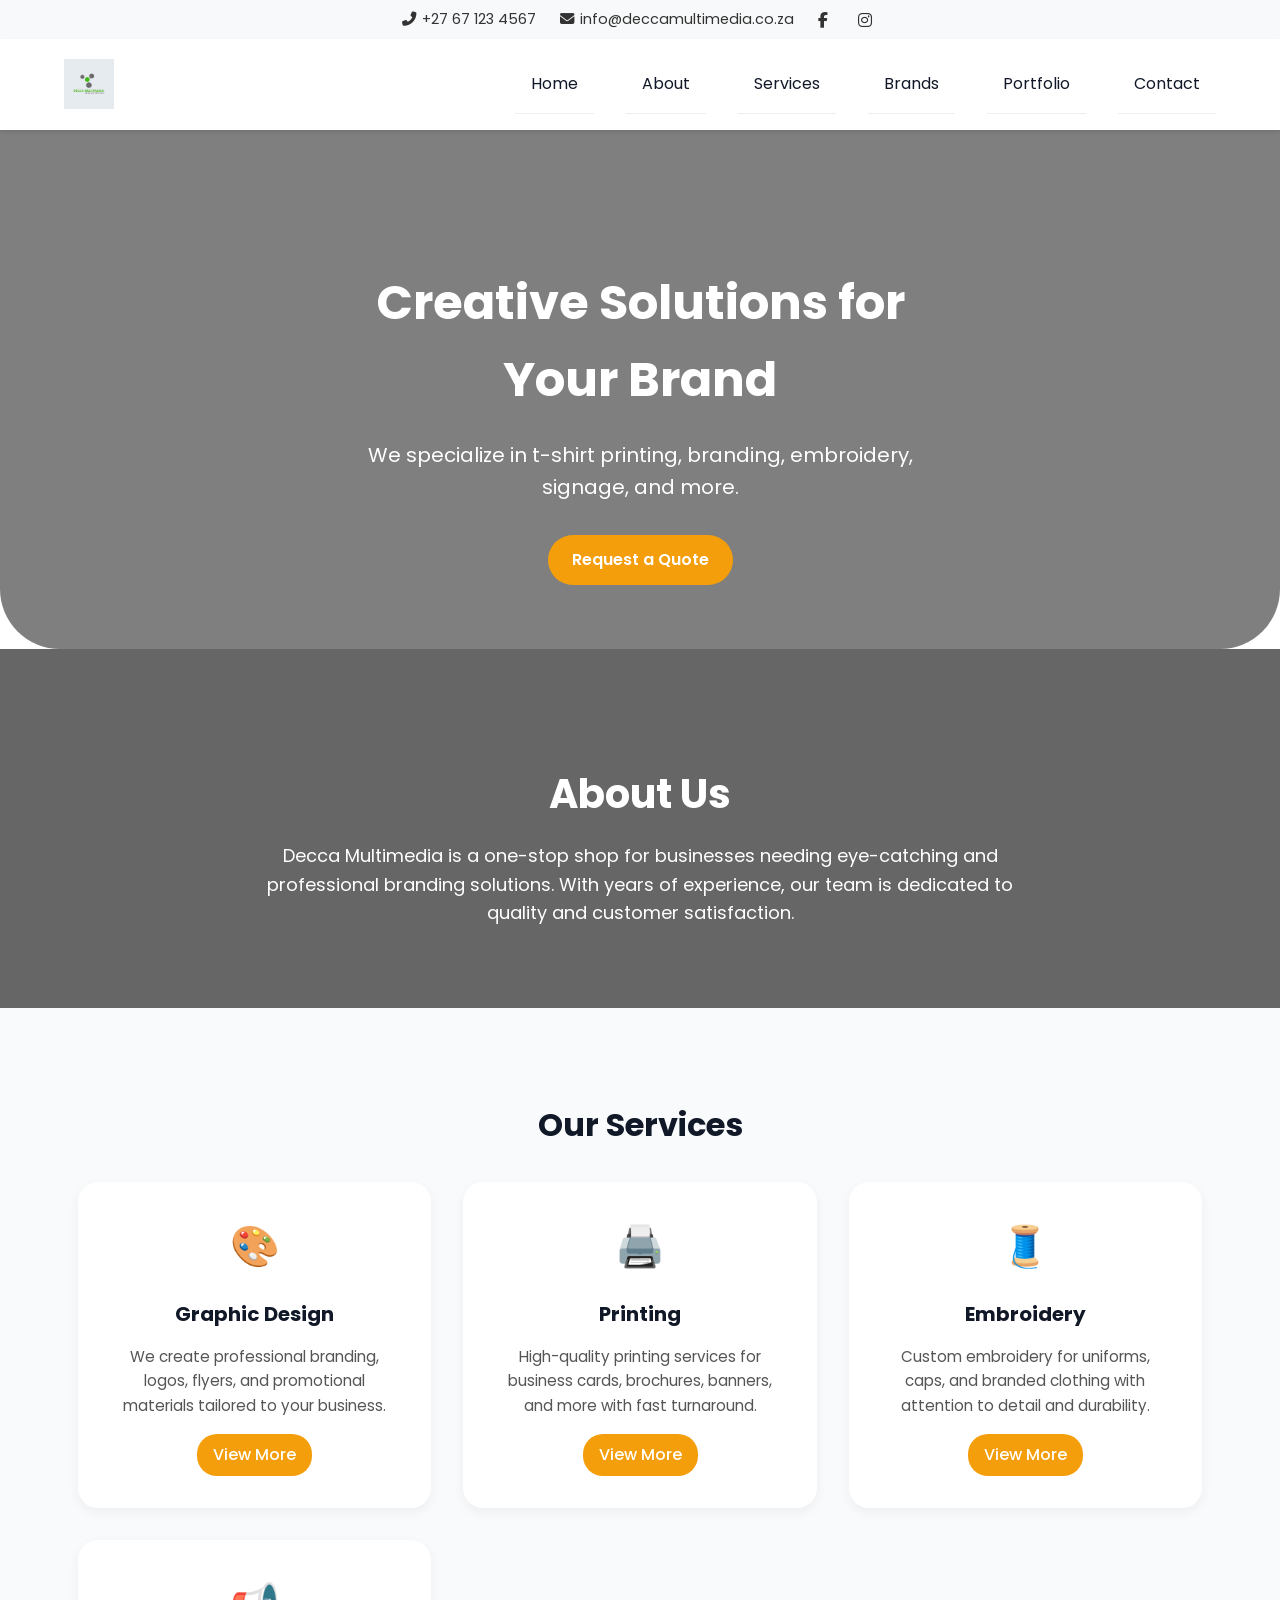
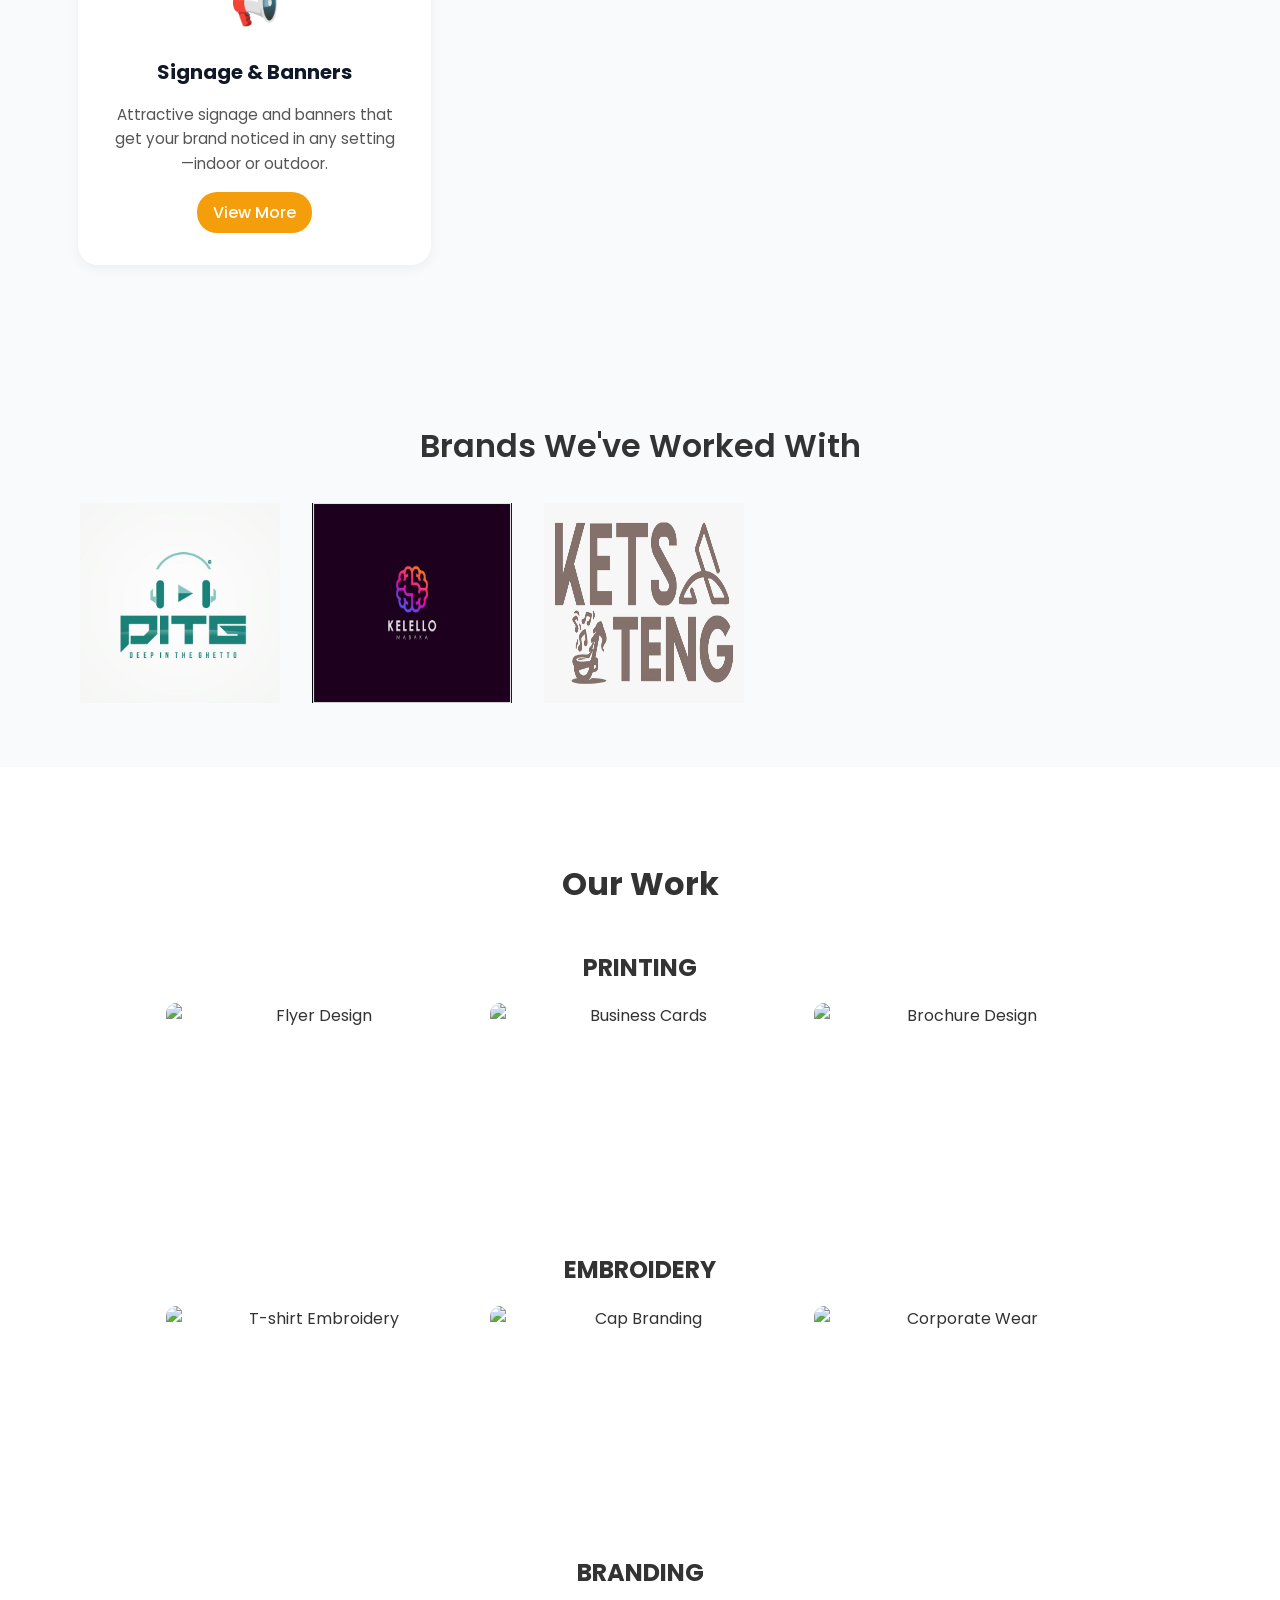
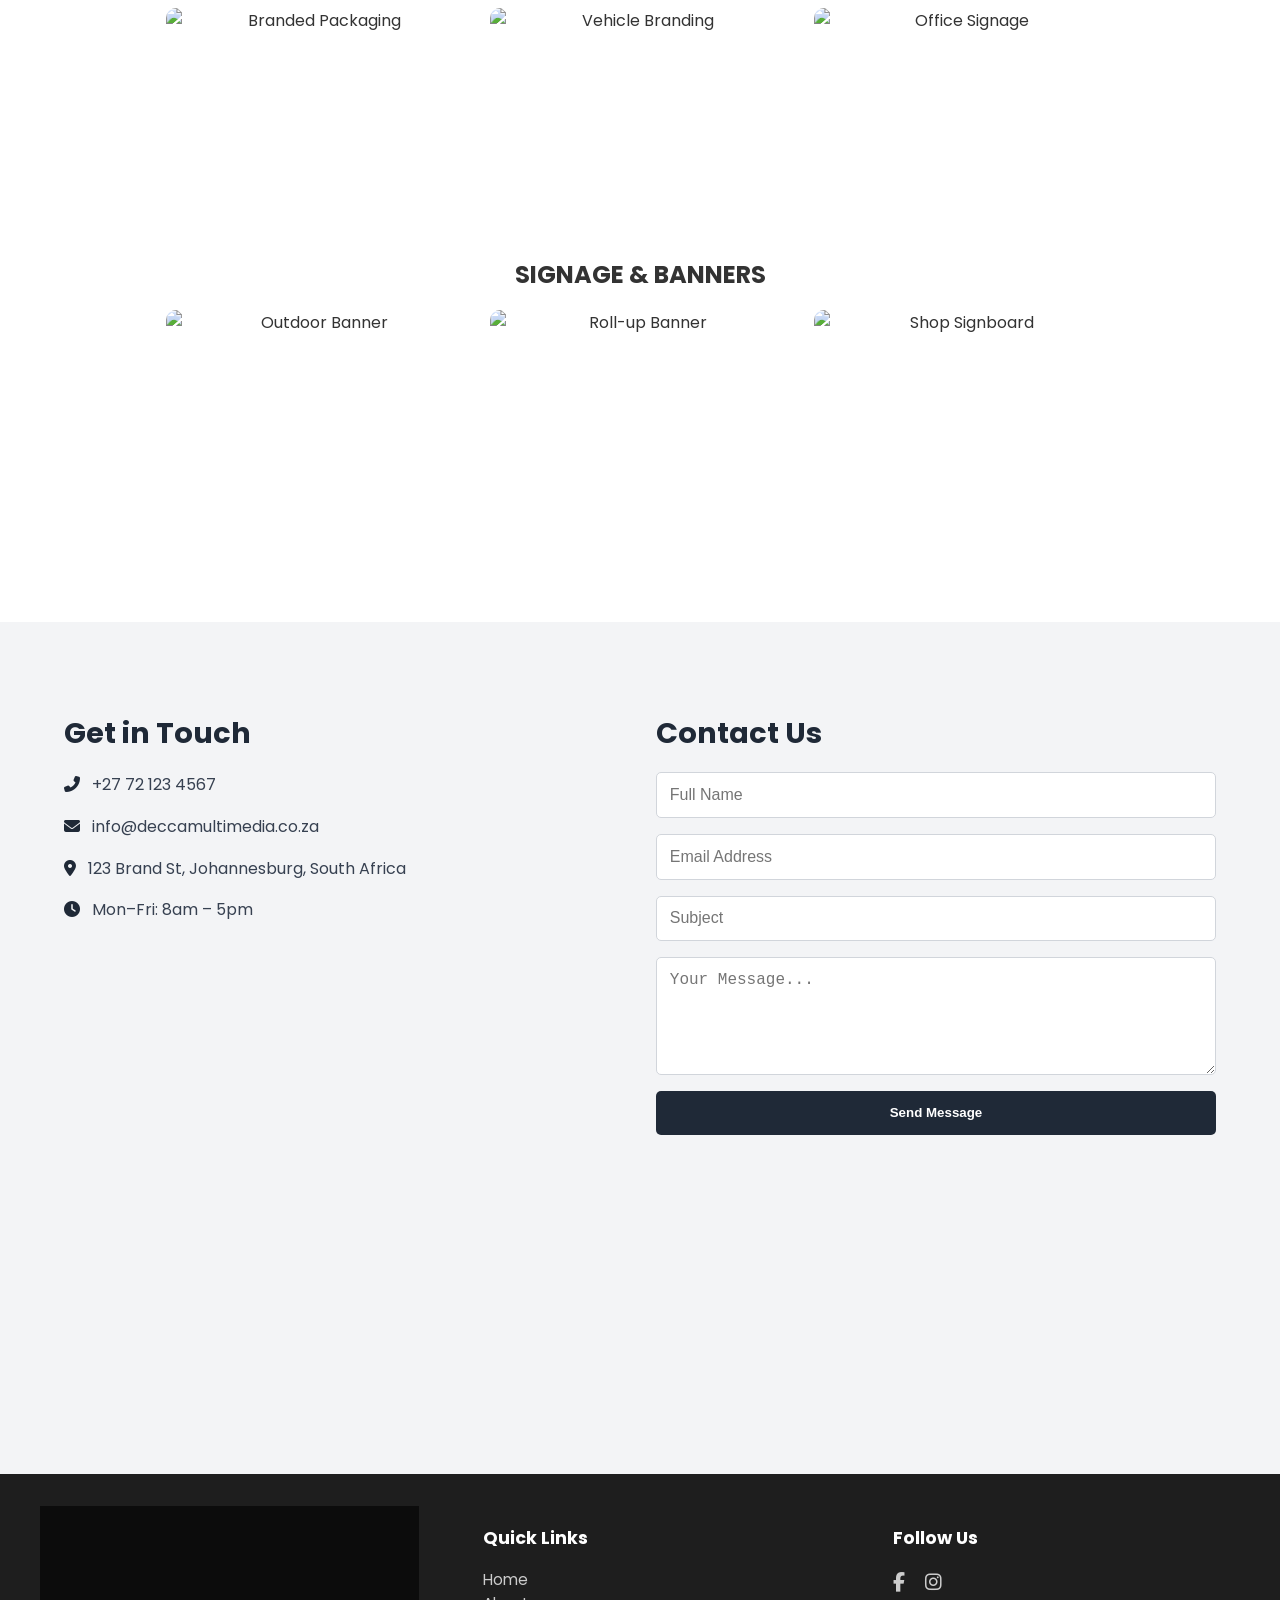
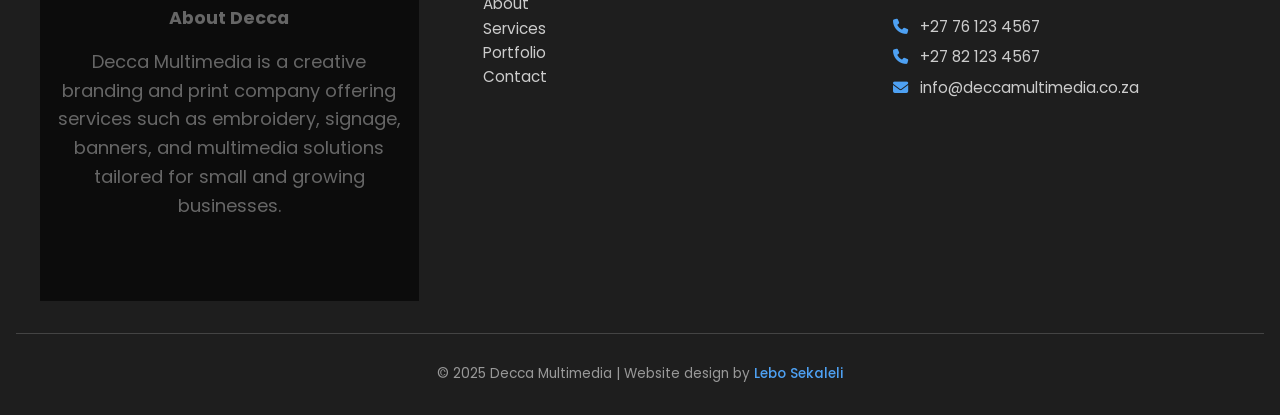
==== commit 9aa9fb64: "Footer added" ====
--- a/home.html
+++ b/home.html
@@ -262,8 +262,59 @@
     </section>
 
     <!-- Footer -->
-    <footer>
-      <p>&copy; 2025 Decca Multimedia. All rights reserved.</p>
+    <footer class="site-footer">
+      <div class="footer-content">
+        <!-- About Decca -->
+        <div class="footer-section about">
+          <h3>About Decca</h3>
+          <p>
+            Decca Multimedia is a creative branding and print company offering
+            services such as embroidery, signage, banners, and multimedia
+            solutions tailored for small and growing businesses.
+          </p>
+        </div>
+
+        <!-- Quick Links -->
+        <div class="footer-section links">
+          <h3>Quick Links</h3>
+          <ul>
+            <li><a href="#hero">Home</a></li>
+            <li><a href="#about">About</a></li>
+            <li><a href="#services">Services</a></li>
+            <li><a href="#portfolio">Portfolio</a></li>
+            <li><a href="#contact">Contact</a></li>
+          </ul>
+        </div>
+
+        <!-- Social Media -->
+     
+        <div class="footer-section social">
+          <h3>Follow Us</h3>
+          <div class="social-icons">
+            <a href="https://facebook.com/deccamultimedia" target="_blank"><i class="fab fa-facebook-f"></i></a>
+            <a href="https://instagram.com/deccamultimedia" target="_blank"><i class="fab fa-instagram"></i></a>
+          </div>
+
+          <div class="footer-contact">
+            <p><i class="fas fa-phone"></i> <a href="tel:+27761234567">+27 76 123 4567</a></p>
+            <p><i class="fas fa-phone"></i> <a href="tel:+27821234567">+27 82 123 4567</a></p>
+            <p><i class="fas fa-envelope"></i> <a href="mailto:info@deccamultimedia.co.za">info@deccamultimedia.co.za</a></p>
+          </div>
+        </div>
+        </div>
+      </div>
+
+      <!-- Footer Bottom -->
+      <div class="footer-bottom">
+        <p>
+          © 2025 Decca Multimedia | Website design by
+          <a
+            href="https://www.linkedin.com/in/your-profile-link"
+            target="_blank"
+            >Lebo Sekaleli</a
+          >
+        </p>
+      </div>
     </footer>
 
     <script src="js/index.js"></script>
--- a/styles.css
+++ b/styles.css
@@ -534,3 +534,115 @@
     height: 250px;
   }
 }
+
+/* Footer Styles */
+.site-footer {
+  background-color: #1e1e1e;
+  color: #fff;
+  padding: 2rem 1rem 1rem;
+  font-size: 0.95rem;
+}
+
+.footer-content {
+  display: flex;
+  flex-direction: column;
+  gap: 2rem;
+  max-width: 1200px;
+  margin: 0 auto;
+}
+
+.footer-section h3 {
+  font-size: 1.1rem;
+  margin-bottom: 1rem;
+  color: #fff;
+}
+
+.footer-section p,
+.footer-section ul {
+  margin: 0;
+  padding: 0;
+  list-style: none;
+  line-height: 1.6;
+}
+
+.footer-section a {
+  color: #ccc;
+  text-decoration: none;
+  transition: color 0.3s ease;
+}
+
+.footer-section a:hover {
+  color: #fff;
+}
+
+.social-icons a {
+  font-size: 1.2rem;
+  margin-right: 1rem;
+  color: #ccc;
+  transition: color 0.3s ease;
+}
+
+.social-icons a:hover {
+  color: #fff;
+}
+
+/* Footer bottom */
+.footer-bottom {
+  text-align: center;
+  margin-top: 2rem;
+  border-top: 1px solid #444;
+  padding-top: 1rem;
+  font-size: 0.85rem;
+  color: #999;
+}
+
+.footer-bottom a {
+  color: #4ea1f3;
+  text-decoration: none;
+  font-weight: 500;
+}
+
+.footer-bottom a:hover {
+  text-decoration: underline;
+}
+
+.footer-contact {
+  margin-top: 1rem;
+}
+
+.footer-contact p {
+  margin: 0.4rem 0;
+  color: #ccc;
+}
+
+.footer-contact i {
+  margin-right: 0.5rem;
+  color: #4ea1f3;
+}
+
+.footer-contact a {
+  color: #ccc;
+  text-decoration: none;
+  transition: color 0.3s ease;
+}
+
+.footer-contact a:hover {
+  color: #fff;
+}
+
+/* Responsive: Tablet and up */
+@media (min-width: 768px) {
+  .footer-content {
+    flex-direction: row;
+    justify-content: space-between;
+  }
+
+  .footer-section {
+    flex: 1;
+    margin-right: 2rem;
+  }
+
+  .footer-section:last-child {
+    margin-right: 0;
+  }
+}
